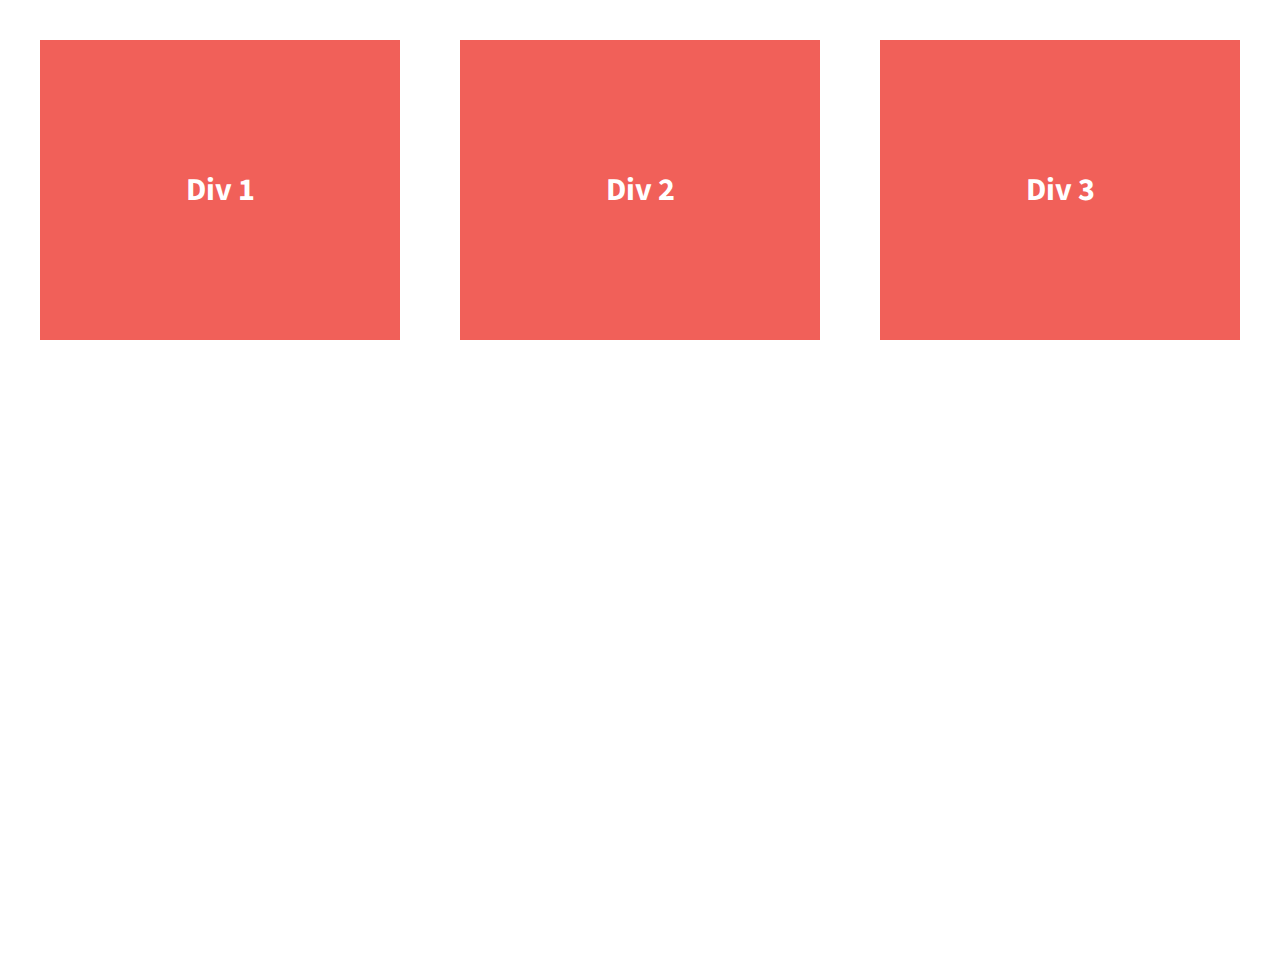
==== 07.01-206-divs-flexbox-starter/index.html @ e4f667d4 "add lesson 7.2" ====
<!doctype html>
<html class="no-js" lang="">
    <head>
        <meta charset="utf-8">
        <meta http-equiv="x-ua-compatible" content="ie=edge">
        <title>Make me into a grid!</title>
        <meta name="description" content="">
        <meta name="viewport" content="width=device-width, initial-scale=1">

        <link rel="apple-touch-icon" href="apple-touch-icon.png">
        <!-- Place favicon.ico in the root directory -->

        <link rel="stylesheet" href="css/normalize.css">
        <link rel="stylesheet" href="css/main.css">
        <script src="js/vendor/modernizr-2.8.3.min.js"></script>
        <link href='http://fonts.googleapis.com/css?family=Lora:700' rel='stylesheet' type='text/css'>
        <link href='http://fonts.googleapis.com/css?family=Source+Sans+Pro:400,700' rel='stylesheet' type='text/css'>
    </head>
    <body>
        <!--[if lt IE 8]>
            <p class="browserupgrade">You are using an <strong>outdated</strong> browser. Please <a href="http://browsehappy.com/">upgrade your browser</a> to improve your experience.</p>
        <![endif]-->
       
        <section class="wrapper">
            <div class="div-1">
                Div 1
            </div>
            <div class="div-2">
                Div 2
            </div>
            <div class="div-3">
                Div 3
            </div>
        </section>    

        <script src="https://ajax.googleapis.com/ajax/libs/jquery/1.11.3/jquery.min.js"></script>
        <script>window.jQuery || document.write('<script src="js/vendor/jquery-1.11.3.min.js"><\/script>')</script>
        <script src="js/plugins.js"></script>
        <script src="js/main.js"></script>

        <!-- Google Analytics: change UA-XXXXX-X to be your site's ID. -->
        <script>
            (function(b,o,i,l,e,r){b.GoogleAnalyticsObject=l;b[l]||(b[l]=
            function(){(b[l].q=b[l].q||[]).push(arguments)});b[l].l=+new Date;
            e=o.createElement(i);r=o.getElementsByTagName(i)[0];
            e.src='https://www.google-analytics.com/analytics.js';
            r.parentNode.insertBefore(e,r)}(window,document,'script','ga'));
            ga('create','UA-XXXXX-X','auto');ga('send','pageview');
        </script>
    </body>
</html>
---- 07.01-206-divs-flexbox-starter/css/main.css ----
/*! HTML5 Boilerplate v5.2.0 | MIT License | https://html5boilerplate.com/ */

/*
 * What follows is the result of much research on cross-browser styling.
 * Credit left inline and big thanks to Nicolas Gallagher, Jonathan Neal,
 * Kroc Camen, and the H5BP dev community and team.
 */

/* ==========================================================================
   Base styles: opinionated defaults
   ========================================================================== */

html {
    color: #222;
    font-size: 1em;
    line-height: 1.4;
}

/*
 * Remove text-shadow in selection highlight:
 * https://twitter.com/miketaylr/status/12228805301
 *
 * These selection rule sets have to be separate.
 * Customize the background color to match your design.
 */

::-moz-selection {
    background: #b3d4fc;
    text-shadow: none;
}

::selection {
    background: #b3d4fc;
    text-shadow: none;
}

/*
 * A better looking default horizontal rule
 */

hr {
    display: block;
    height: 1px;
    border: 0;
    border-top: 1px solid #ccc;
    margin: 1em 0;
    padding: 0;
}

/*
 * Remove the gap between audio, canvas, iframes,
 * images, videos and the bottom of their containers:
 * https://github.com/h5bp/html5-boilerplate/issues/440
 */

audio,
canvas,
iframe,
img,
svg,
video {
    vertical-align: middle;
}

/*
 * Remove default fieldset styles.
 */

fieldset {
    border: 0;
    margin: 0;
    padding: 0;
}

/*
 * Allow only vertical resizing of textareas.
 */

textarea {
    resize: vertical;
}

/* ==========================================================================
   Browser Upgrade Prompt
   ========================================================================== */

.browserupgrade {
    margin: 0.2em 0;
    background: #ccc;
    color: #000;
    padding: 0.2em 0;
}

/* ==========================================================================
   Author's custom styles
   ========================================================================== */


html {
  background-color: #fff;
  height: 100%;
}

body {
  font-family: 'Source Sans Pro', sans-serif;
  padding: 2em;
  font-size: 1.25em;
  height: 100%;
}

.wrapper {
  /*add display:flex and set justify-content to space-between*/
  font-weight: 700;
  display: flex;
  justify-content: space-between;
}

.div-1, .div-2, .div-3 {
  /*give the divs a width of 30%, add display:flex, set justify-content and align-items to center*/
  color: #fff;
  line-height: 1.5em;
  font-size: 1.6em;
  background-color: #f16059;
  height: 300px;
  display: flex;
  justify-content: center;
  align-items: center;
  width: 30%;
}




/* ==========================================================================
   Helper classes
   ========================================================================== */

/*
 * Hide visually and from screen readers:
 */

.hidden {
    display: none !important;
}

/*
 * Hide only visually, but have it available for screen readers:
 * http://snook.ca/archives/html_and_css/hiding-content-for-accessibility
 */

.visuallyhidden {
    border: 0;
    clip: rect(0 0 0 0);
    height: 1px;
    margin: -1px;
    overflow: hidden;
    padding: 0;
    position: absolute;
    width: 1px;
}

/*
 * Extends the .visuallyhidden class to allow the element
 * to be focusable when navigated to via the keyboard:
 * https://www.drupal.org/node/897638
 */

.visuallyhidden.focusable:active,
.visuallyhidden.focusable:focus {
    clip: auto;
    height: auto;
    margin: 0;
    overflow: visible;
    position: static;
    width: auto;
}

/*
 * Hide visually and from screen readers, but maintain layout
 */

.invisible {
    visibility: hidden;
}

/*
 * Clearfix: contain floats
 *
 * For modern browsers
 * 1. The space content is one way to avoid an Opera bug when the
 *    `contenteditable` attribute is included anywhere else in the document.
 *    Otherwise it causes space to appear at the top and bottom of elements
 *    that receive the `clearfix` class.
 * 2. The use of `table` rather than `block` is only necessary if using
 *    `:before` to contain the top-margins of child elements.
 */

.clearfix:before,
.clearfix:after {
    content: " "; /* 1 */
    display: table; /* 2 */
}

.clearfix:after {
    clear: both;
}

/* ==========================================================================
   EXAMPLE Media Queries for Responsive Design.
   These examples override the primary ('mobile first') styles.
   Modify as content requires.
   ========================================================================== */

@media print,
       (-webkit-min-device-pixel-ratio: 1.25),
       (min-resolution: 1.25dppx),
       (min-resolution: 120dpi) {
    /* Style adjustments for high resolution devices */
}

/* ==========================================================================
   Print styles.
   Inlined to avoid the additional HTTP request:
   http://www.phpied.com/delay-loading-your-print-css/
   ========================================================================== */

@media print {
    *,
    *:before,
    *:after {
        background: transparent !important;
        color: #000 !important; /* Black prints faster:
                                   http://www.sanbeiji.com/archives/953 */
        box-shadow: none !important;
        text-shadow: none !important;
    }

    a,
    a:visited {
        text-decoration: underline;
    }

    a[href]:after {
        content: " (" attr(href) ")";
    }

    abbr[title]:after {
        content: " (" attr(title) ")";
    }

    /*
     * Don't show links that are fragment identifiers,
     * or use the `javascript:` pseudo protocol
     */

    a[href^="#"]:after,
    a[href^="javascript:"]:after {
        content: "";
    }

    pre,
    blockquote {
        border: 1px solid #999;
        page-break-inside: avoid;
    }

    /*
     * Printing Tables:
     * http://css-discuss.incutio.com/wiki/Printing_Tables
     */

    thead {
        display: table-header-group;
    }

    tr,
    img {
        page-break-inside: avoid;
    }

    img {
        max-width: 100% !important;
    }

    p,
    h2,
    h3 {
        orphans: 3;
        widows: 3;
    }

    h2,
    h3 {
        page-break-after: avoid;
    }
}
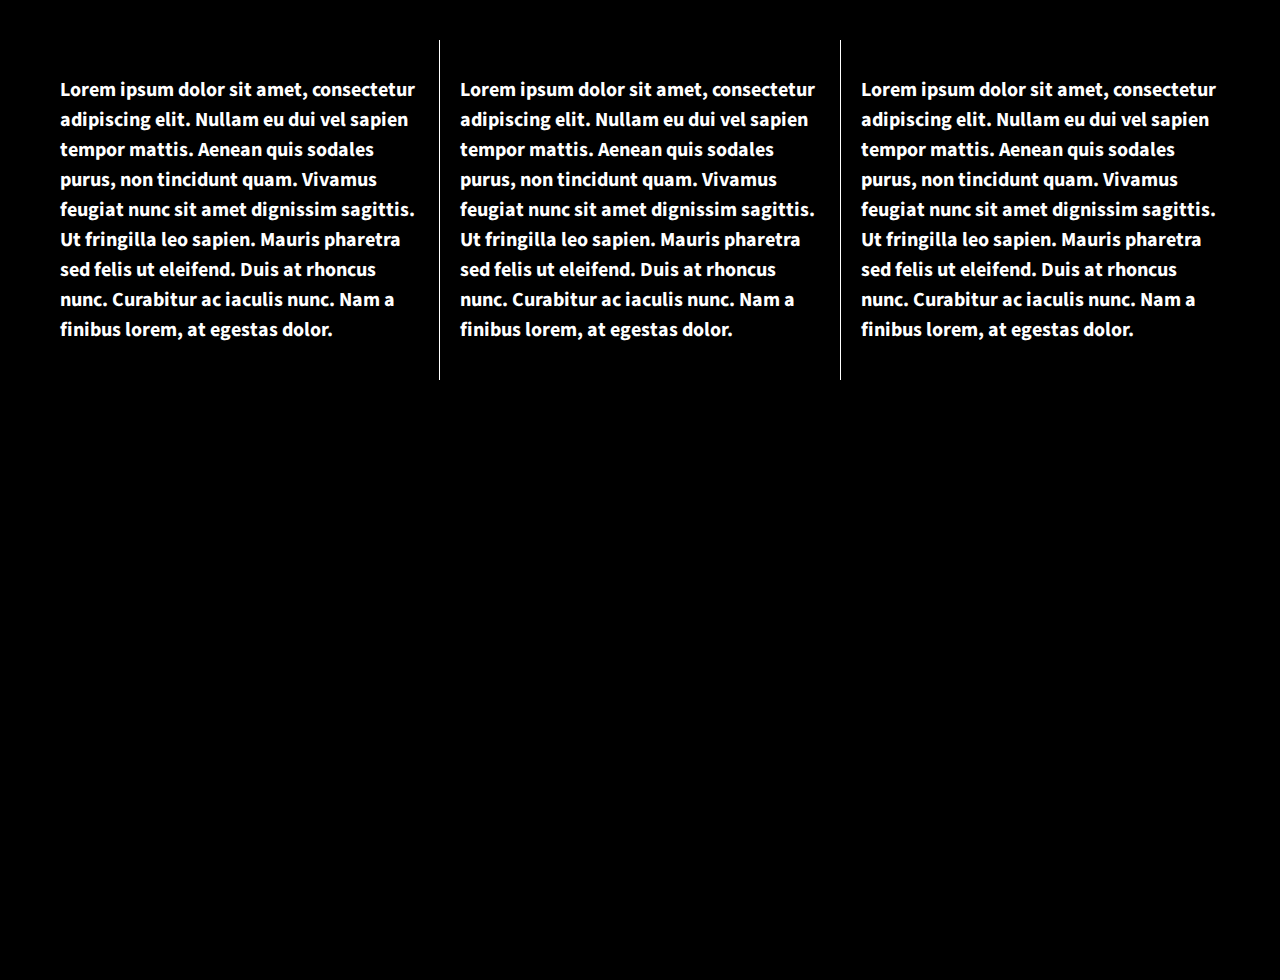
==== commit aa0190be: ""add lesson 7.3"" ====
--- a/07.01-206-divs-flexbox-starter/index.html
+++ b/07.01-206-divs-flexbox-starter/index.html
@@ -23,13 +23,13 @@
        
         <section class="wrapper">
             <div class="div-1">
-                Div 1
+                <p>Lorem ipsum dolor sit amet, consectetur adipiscing elit. Nullam eu dui vel sapien tempor mattis. Aenean quis sodales purus, non tincidunt quam. Vivamus feugiat nunc sit amet dignissim sagittis. Ut fringilla leo sapien. Mauris pharetra sed felis ut eleifend. Duis at rhoncus nunc. Curabitur ac iaculis nunc. Nam a finibus lorem, at egestas dolor.</p>
             </div>
             <div class="div-2">
-                Div 2
+                <p>Lorem ipsum dolor sit amet, consectetur adipiscing elit. Nullam eu dui vel sapien tempor mattis. Aenean quis sodales purus, non tincidunt quam. Vivamus feugiat nunc sit amet dignissim sagittis. Ut fringilla leo sapien. Mauris pharetra sed felis ut eleifend. Duis at rhoncus nunc. Curabitur ac iaculis nunc. Nam a finibus lorem, at egestas dolor.</p>
             </div>
             <div class="div-3">
-                Div 3
+                <p>Lorem ipsum dolor sit amet, consectetur adipiscing elit. Nullam eu dui vel sapien tempor mattis. Aenean quis sodales purus, non tincidunt quam. Vivamus feugiat nunc sit amet dignissim sagittis. Ut fringilla leo sapien. Mauris pharetra sed felis ut eleifend. Duis at rhoncus nunc. Curabitur ac iaculis nunc. Nam a finibus lorem, at egestas dolor.</p>
             </div>
         </section>    
 
--- a/07.01-206-divs-flexbox-starter/css/main.css
+++ b/07.01-206-divs-flexbox-starter/css/main.css
@@ -97,7 +97,7 @@
 
 
 html {
-  background-color: #fff;
+  background-color: #000000;
   height: 100%;
 }
 
@@ -119,13 +119,19 @@
   /*give the divs a width of 30%, add display:flex, set justify-content and align-items to center*/
   color: #fff;
   line-height: 1.5em;
-  font-size: 1.6em;
-  background-color: #f16059;
+  font-size: 1em;
+  background-color: #000000;
   height: 300px;
   display: flex;
   justify-content: center;
   align-items: center;
   width: 30%;
+  padding: 1em;
+}
+
+.div-2 {
+    border-left: solid 1px #FFF;
+    border-right: solid 1px #FFF;
 }
 
 
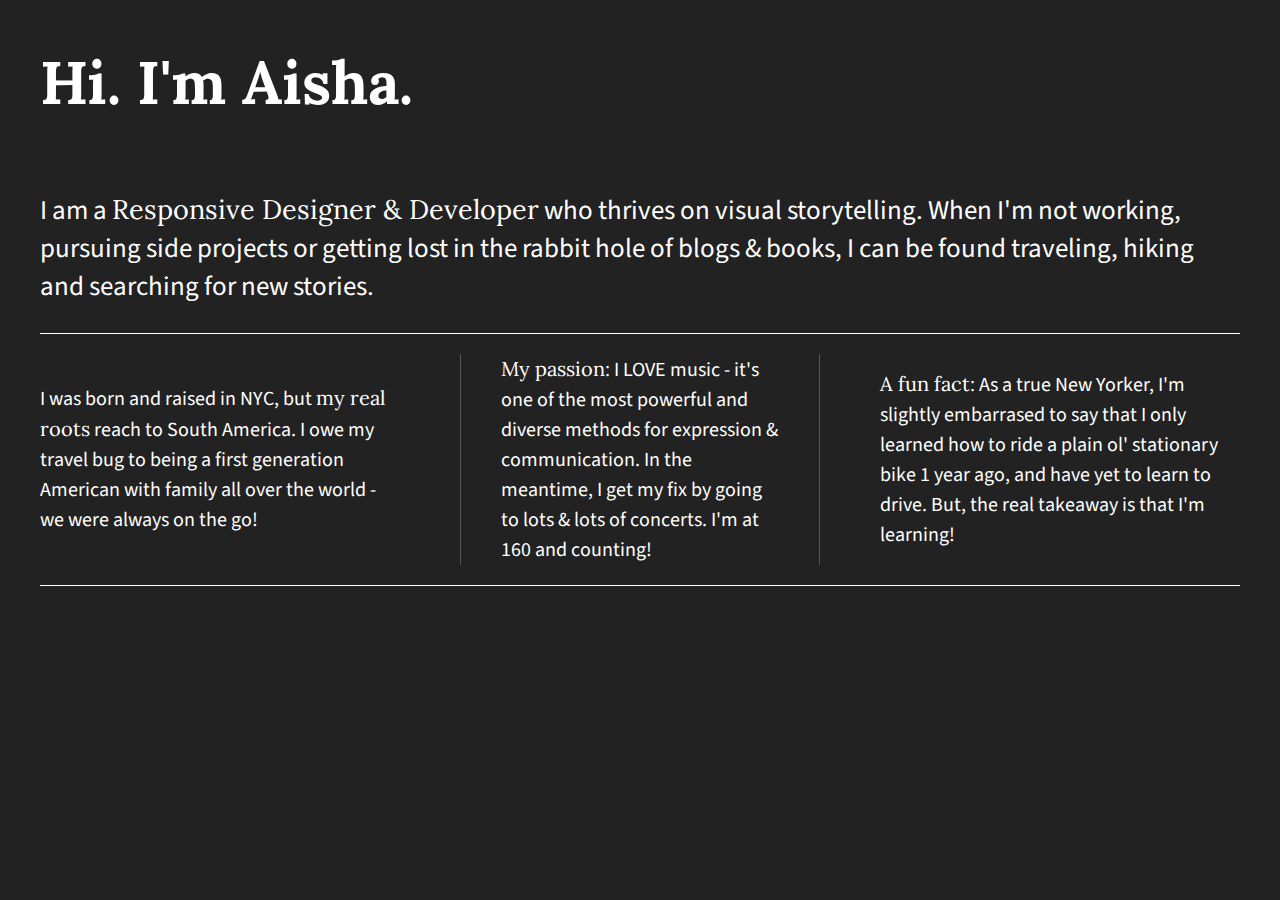
==== commit 65835560: ""update lesson 8.4"" ====
--- a/07.01-206-divs-flexbox-starter/index.html
+++ b/07.01-206-divs-flexbox-starter/index.html
@@ -3,7 +3,7 @@
     <head>
         <meta charset="utf-8">
         <meta http-equiv="x-ua-compatible" content="ie=edge">
-        <title>Make me into a grid!</title>
+        <title></title>
         <meta name="description" content="">
         <meta name="viewport" content="width=device-width, initial-scale=1">
 
@@ -13,24 +13,36 @@
         <link rel="stylesheet" href="css/normalize.css">
         <link rel="stylesheet" href="css/main.css">
         <script src="js/vendor/modernizr-2.8.3.min.js"></script>
-        <link href='http://fonts.googleapis.com/css?family=Lora:700' rel='stylesheet' type='text/css'>
-        <link href='http://fonts.googleapis.com/css?family=Source+Sans+Pro:400,700' rel='stylesheet' type='text/css'>
+        <link href="https://fonts.googleapis.com/css?family=Lora|Source+Sans+Pro:400,700" rel="stylesheet">
+        <link rel="stylesheet" href="https://use.fontawesome.com/releases/v5.5.0/css/all.css" integrity="sha384-B4dIYHKNBt8Bc12p+WXckhzcICo0wtJAoU8YZTY5qE0Id1GSseTk6S+L3BlXeVIU" crossorigin="anonymous">
     </head>
     <body>
         <!--[if lt IE 8]>
             <p class="browserupgrade">You are using an <strong>outdated</strong> browser. Please <a href="http://browsehappy.com/">upgrade your browser</a> to improve your experience.</p>
         <![endif]-->
        
-        <section class="wrapper">
-            <div class="div-1">
-                <p>Lorem ipsum dolor sit amet, consectetur adipiscing elit. Nullam eu dui vel sapien tempor mattis. Aenean quis sodales purus, non tincidunt quam. Vivamus feugiat nunc sit amet dignissim sagittis. Ut fringilla leo sapien. Mauris pharetra sed felis ut eleifend. Duis at rhoncus nunc. Curabitur ac iaculis nunc. Nam a finibus lorem, at egestas dolor.</p>
+        <!-- Add your site or application content here -->
+        <section class="flex-container">
+            <header>
+                <h1>Hi. I'm Aisha.</h1>
+            </header>
+            <main>
+                <p>I am a <span>Responsive Designer & Developer</span> who thrives on visual storytelling. When I'm not working, pursuing side projects or getting lost in the rabbit hole of blogs & books, I can be found traveling, hiking and searching for new stories.</p>
+            </main>
+            <div id="div-1" class="flex-items">
+                <p>I was born and raised in NYC, but <span>my real roots</span> reach to South America. I owe my travel bug to being a first generation American with family all over the world - we were always on the go!</p>
             </div>
-            <div class="div-2">
-                <p>Lorem ipsum dolor sit amet, consectetur adipiscing elit. Nullam eu dui vel sapien tempor mattis. Aenean quis sodales purus, non tincidunt quam. Vivamus feugiat nunc sit amet dignissim sagittis. Ut fringilla leo sapien. Mauris pharetra sed felis ut eleifend. Duis at rhoncus nunc. Curabitur ac iaculis nunc. Nam a finibus lorem, at egestas dolor.</p>
+            <div id="div-2" class="flex-items">
+                <p><span>My passion:</span> I LOVE music - it's one of the most powerful and diverse methods for expression & communication. In the meantime, I get my fix by going to lots & lots of concerts. I'm at 160 and counting!</p>
             </div>
-            <div class="div-3">
-                <p>Lorem ipsum dolor sit amet, consectetur adipiscing elit. Nullam eu dui vel sapien tempor mattis. Aenean quis sodales purus, non tincidunt quam. Vivamus feugiat nunc sit amet dignissim sagittis. Ut fringilla leo sapien. Mauris pharetra sed felis ut eleifend. Duis at rhoncus nunc. Curabitur ac iaculis nunc. Nam a finibus lorem, at egestas dolor.</p>
+            <div id="div-3" class="flex-items">
+                <p><span>A fun fact:</span> As a true New Yorker, I'm slightly embarrased to say that I only learned how to ride a plain ol' stationary bike 1 year ago, and have yet to learn to drive. But, the real takeaway is that I'm learning!</p>
             </div>
+            <footer>
+                <i class="fab fa-twitter"></i>
+                <i class="fab fa-linkedin"></i>
+                <i class="fab fa-pinterest"></i>
+            </footer>
         </section>    
 
         <script src="https://ajax.googleapis.com/ajax/libs/jquery/1.11.3/jquery.min.js"></script>
@@ -49,3 +61,4 @@
         </script>
     </body>
 </html>
+
--- a/07.01-206-divs-flexbox-starter/css/main.css
+++ b/07.01-206-divs-flexbox-starter/css/main.css
@@ -95,47 +95,72 @@
    Author's custom styles
    ========================================================================== */
 
-
+/*Large Background Image*/
 html {
-  background-color: #000000;
+  background-color: #222;
   height: 100%;
+  width: 100%;
 }
 
 body {
   font-family: 'Source Sans Pro', sans-serif;
-  padding: 2em;
+  padding: 0em 2em;
   font-size: 1.25em;
-  height: 100%;
-}
-
-.wrapper {
-  /*add display:flex and set justify-content to space-between*/
-  font-weight: 700;
-  display: flex;
+  color: #fff;
+  display: flex;
+  justify-content: center;
+}
+
+.flex-container {
+  display: flex;
+  flex-flow: row wrap;
   justify-content: space-between;
-}
-
-.div-1, .div-2, .div-3 {
-  /*give the divs a width of 30%, add display:flex, set justify-content and align-items to center*/
-  color: #fff;
+  max-width: 1200px;
+}
+
+p span {
+  font-family: 'Lora', sans-serif;
+}
+
+header,
+footer {
+  width: 100%;
+  display: flex;
+  justify-content: flex-start;
+}
+
+header h1 {
+  font-family: 'Lora', sans-serif;
+  font-size: 3em;
+}
+
+main {
+  width: 100%;
+  display: flex;
+  justify-content: center;
+  border-bottom: 1px solid #fff;
+}
+
+main p {
+  font-size: 1.35em;
+}
+
+.flex-items {
+  display: flex;
+  justify-content: center;
+  align-items: center;
   line-height: 1.5em;
   font-size: 1em;
-  background-color: #000000;
-  height: 300px;
-  display: flex;
-  justify-content: center;
-  align-items: center;
-  width: 30%;
-  padding: 1em;
-}
-
-.div-2 {
-    border-left: solid 1px #FFF;
-    border-right: solid 1px #FFF;
-}
-
-
-
+  border-bottom: 1px solid #555;
+}
+
+footer {
+  border-top: 1px solid #fff;
+}
+
+footer i {
+  padding: 30px 20px 0 0;
+}
 
 /* ==========================================================================
    Helper classes
@@ -217,6 +242,25 @@
    Modify as content requires.
    ========================================================================== */
 
+@media all and (max-width: 768px) {
+    body {
+      padding: 1em;
+    }
+}
+
+@media (min-width: 1200px) {
+    .flex-items {
+      flex-basis: 30%;
+      border-bottom: none;
+    }
+
+    #div-2 p {
+      border-left: 1px solid #555;
+      border-right: 1px solid #555;
+      padding: 0 40px;
+    }
+}
+
 @media print,
        (-webkit-min-device-pixel-ratio: 1.25),
        (min-resolution: 1.25dppx),
